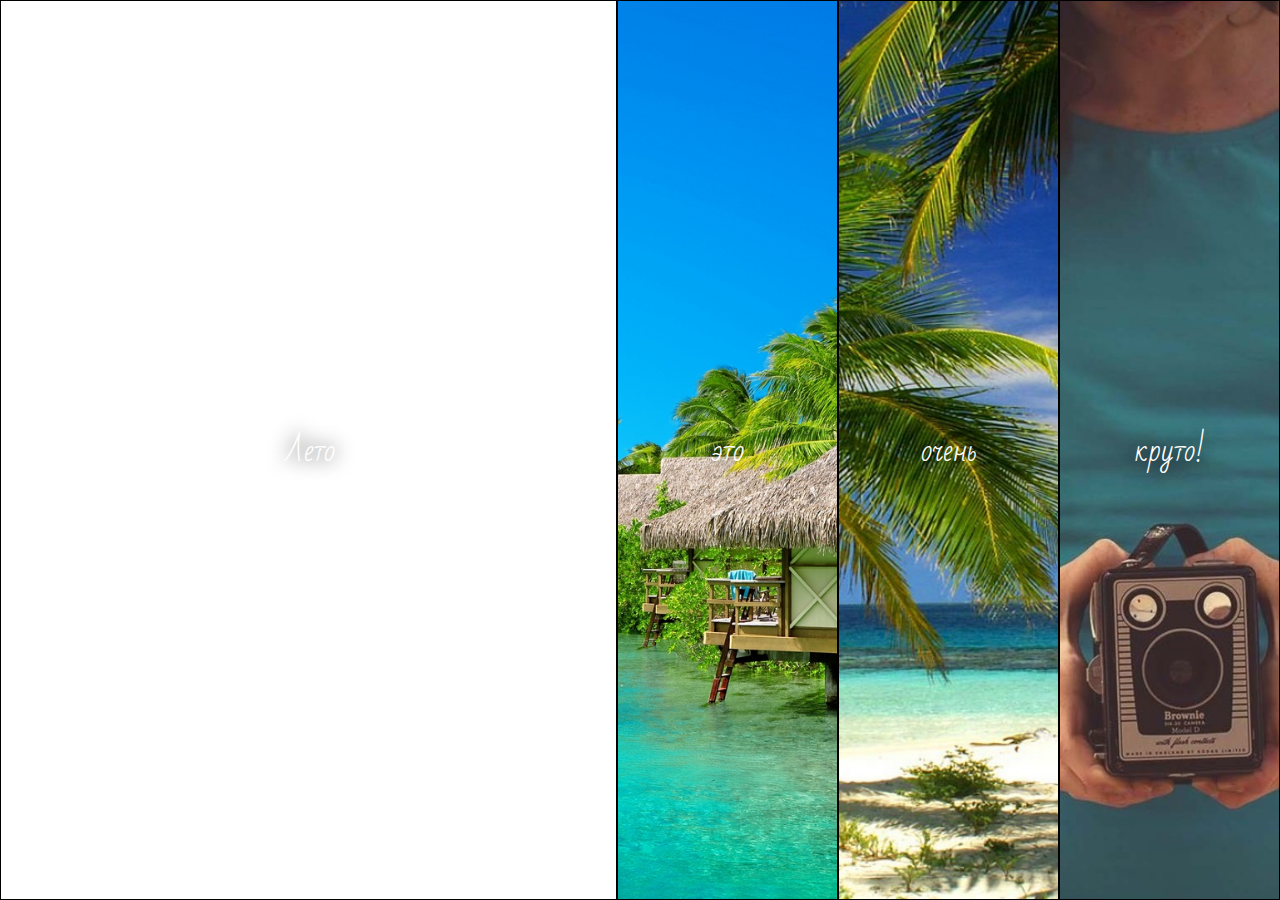
==== edison/site1/index.html @ 422fc522 "abc" ====
<!DOCTYPE html>
<html lang="en">
<head>
    <meta charset="UTF-8">
    <meta name="viewport" content="width=device-width, initial-scale=1.0">
    <title>Сайт про Лето</title>
    <link rel="stylesheet" href="css/defaultStyle.css">
    <link rel="stylesheet" href="css/style.css">
    <link rel="shortcut icon" href="/img/favicon.ico">
    <link href="https://fonts.googleapis.com/css2?family=Bad+Script&display=swap" rel="stylesheet">
</head>
<body>
    <div class="slider">
        <div class="item item-1"><span>Лето</span></div>
        <div class="item item-2"><span>это</span></div>
        <div class="item item-3"><span>очень</span></div>
        <div class="item item-4"><span>круто!</span></div>
    </div>
</body>
</html>
---- edison/site1/css/defaultStyle.css ----
* {
  box-sizing: border-box;
}

body{
  margin: 0;
  font-family: 'Bad Script', sans-serif;
}

@media (max-width: 640px){
  .slider{
    height: 100vh;
    flex-direction: column;
  }
  .item{
      width: 100%;
  }
  .item:hover{
      flex-grow: 30%;
  }
}
---- edison/site1/css/style.css ----
.slider {
    display: flex;
    justify-content: center;

}

.item {
    border: 1px solid black;
    height: 100vh;
    display: flex;
    flex-basis: 25%;
    justify-content: center;
    align-items: center;
    background-color: #aeaeae;
    transition: all 2s;
}

.item:hover {
    flex-basis: 70%;
    
}


span {
    color: white;
    font-size: 30px;
    text-shadow: 0px 0px 20px black;
}

.item-1 {
    background: url(../img/1.jpg) center;
    background-size: cover;
}
.item-2 {
    background: url(../img/2.jpg) center;
    background-size: cover;
}

.item-3 {
    background: url(../img/3.jpg) center;
    background-size: cover;
}

.item-4 {
    background: url(../img/4.jpg) center;
    background-size: cover;
}
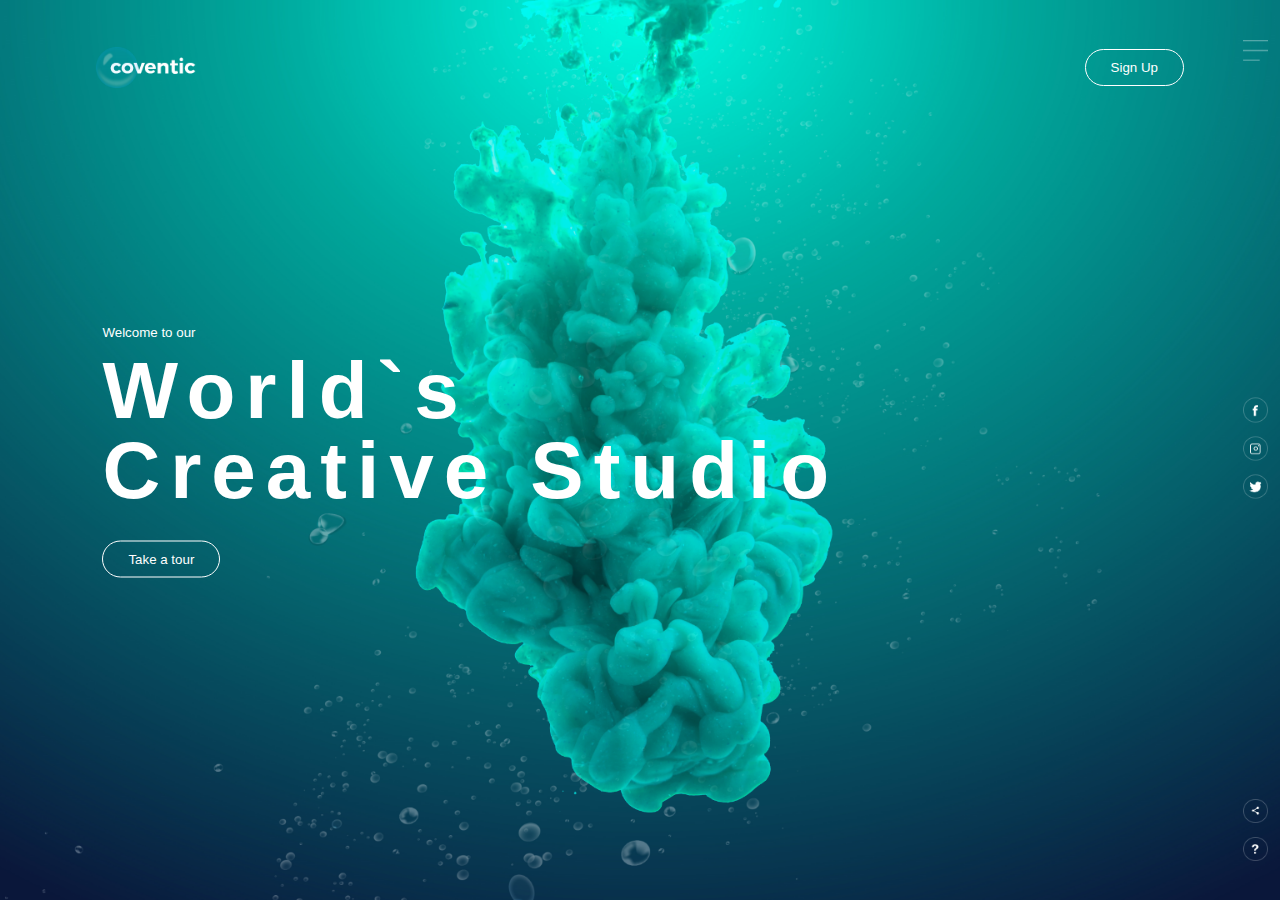
==== commit fd3e46fa: "Add all files" ====
--- a/edison/site1/index.html
+++ b/edison/site1/index.html
@@ -3,18 +3,41 @@
 <head>
     <meta charset="UTF-8">
     <meta name="viewport" content="width=device-width, initial-scale=1.0">
-    <title>Сайт про Лето</title>
-    <link rel="stylesheet" href="css/defaultStyle.css">
+    <title>Document</title>
     <link rel="stylesheet" href="css/style.css">
-    <link rel="shortcut icon" href="/img/favicon.ico">
-    <link href="https://fonts.googleapis.com/css2?family=Bad+Script&display=swap" rel="stylesheet">
 </head>
 <body>
-    <div class="slider">
-        <div class="item item-1"><span>Лето</span></div>
-        <div class="item item-2"><span>это</span></div>
-        <div class="item item-3"><span>очень</span></div>
-        <div class="item item-4"><span>круто!</span></div>
+    <div class="hero">
+        <div class="navbar">
+            <img src="assets/logo.png" alt="logo" class="logo">
+            <button>Sign Up</button>
+        </div>
+        <div class="content">
+            <small>Welcome to our</small>
+            <h1>World`s <br> Creative Studio </h1>
+            <button>Take a tour</button>
+        </div>
+        <div class="side-bar">
+            <img src="assets/menu.png" alt="menu" class="menu">
+            <div class="social-links">
+                <img src="assets/fb.png" alt="">
+                <img src="assets/ig.png" alt="">
+                <img src="assets/tw.png" alt="">
+            </div>
+            <div class="useful-links">
+                <img src="assets/share.png" alt="">
+                <img src="assets/info.png" alt="">
+            </div>
+        </div>
+        <div class="bubbles">
+            <img src="assets/bubble.png">
+            <img src="assets/bubble.png">
+            <img src="assets/bubble.png">
+            <img src="assets/bubble.png">
+            <img src="assets/bubble.png">
+            <img src="assets/bubble.png">
+            <img src="assets/bubble.png">
+        </div>
     </div>
 </body>
 </html>--- a/edison/site1/css/style.css
+++ b/edison/site1/css/style.css
@@ -1,49 +1,157 @@
-
-
-.slider {
-    display: flex;
-    justify-content: center;
-
+*{
+    margin: 0;
+    padding: 0;
+    font-family: sans-serif;
 }
 
-.item {
-    border: 1px solid black;
+.hero{
+    width: 100%;
     height: 100vh;
-    display: flex;
-    flex-basis: 25%;
-    justify-content: center;
-    align-items: center;
-    background-color: #aeaeae;
-    transition: all 2s;
+    background-image: url(../assets/background.png);
+    background-size: cover;
+    background-position: center;
+    overflow: hidden;
+    position: relative;
 }
 
-.item:hover {
-    flex-basis: 70%;
+.logo{
+    width: 100px;
+    cursor: pointer;
+}
+
+.navbar{
+    width: 85%;
+    height: 15%;
+    margin: auto;
+    display: flex;
+    align-items: center;
+    justify-content: space-between;
+}
+
+button{
+    color: white;
+    padding: 10px 25px;
+    background: transparent;
+    border: 1px solid white;
+    border-radius: 20px;
+    outline: none;
+    cursor: pointer;
+}
+
+.content{
+    color: white;
+    position: absolute;
+    top: 50%;
+    transform: translateY(-50%);
+    left: 8%;
+    z-index: 1;
+}
+
+h1{
+    font-size: 80px;
+    margin: 10px 0 30px;
+    line-height: 80px;
+    letter-spacing: 10px;
+}
+
+.side-bar{
+    width: 50px;
+    height: 100vh;
+    position: absolute;
+    right: 0;
+    top: 0;
+}
+
+.menu{
+    display: block;
+    width: 25px;
+    cursor: pointer;
+    margin: 40px auto 0;
+}
+
+.social-links img, .useful-links img{
+    width: 25px;
+    margin: 5px auto;
+    cursor: pointer;
+}
+
+.social-links{
+    width: 50px;
+    text-align: center;
+    position: absolute;
+    top: 50%;
+    transform: translateY(-50%);
+}
+
+.useful-links{
+    width: 50px;
+    text-align: center;
+    position: absolute;
+    bottom: 30px;
+}
+
+.bubbles img{
+    width: 50px;
+    animation: bubble 2s linear infinite;
+}
+
+.bubbles{
+    width: 100%;
+    display: flex;
+    align-items: center;
+    justify-content: space-around;
+    position: absolute;
+    bottom: -70px;
     
 }
 
+@keyframes bubble {
+    0%{
+        transform: translateY(0);
+        opacity: 0;
+    }
 
-span {
-    color: white;
-    font-size: 30px;
-    text-shadow: 0px 0px 20px black;
+    50%{
+        opacity: 1;
+    }
+
+    70%{
+        opacity: 1;
+    }
+
+    100%{
+        transform: translateY(-80vh);
+        opacity: 0;
+    }
 }
 
-.item-1 {
-    background: url(../img/1.jpg) center;
-    background-size: cover;
+.bubbles img:nth-child(1){
+    animation-delay: 2s;
+    width: 25px;
 }
-.item-2 {
-    background: url(../img/2.jpg) center;
-    background-size: cover;
+.bubbles img:nth-child(2){
+    animation-delay: 1s;
+    width: 25px;
+}
+.bubbles img:nth-child(3){
+    animation-delay: 3s;
+}
+.bubbles img:nth-child(4){
+    animation-delay: 4.5s;
+}
+.bubbles img:nth-child(5){
+    animation-delay: 3s;
+}
+.bubbles img:nth-child(6){
+    animation-delay: 6s;
+    width: 20px;
+}
+.bubbles img:nth-child(7){
+    animation-delay: 2s;
+    width: 25px;
 }
 
-.item-3 {
-    background: url(../img/3.jpg) center;
-    background-size: cover;
-}
 
-.item-4 {
-    background: url(../img/4.jpg) center;
-    background-size: cover;
-}+
+
+
